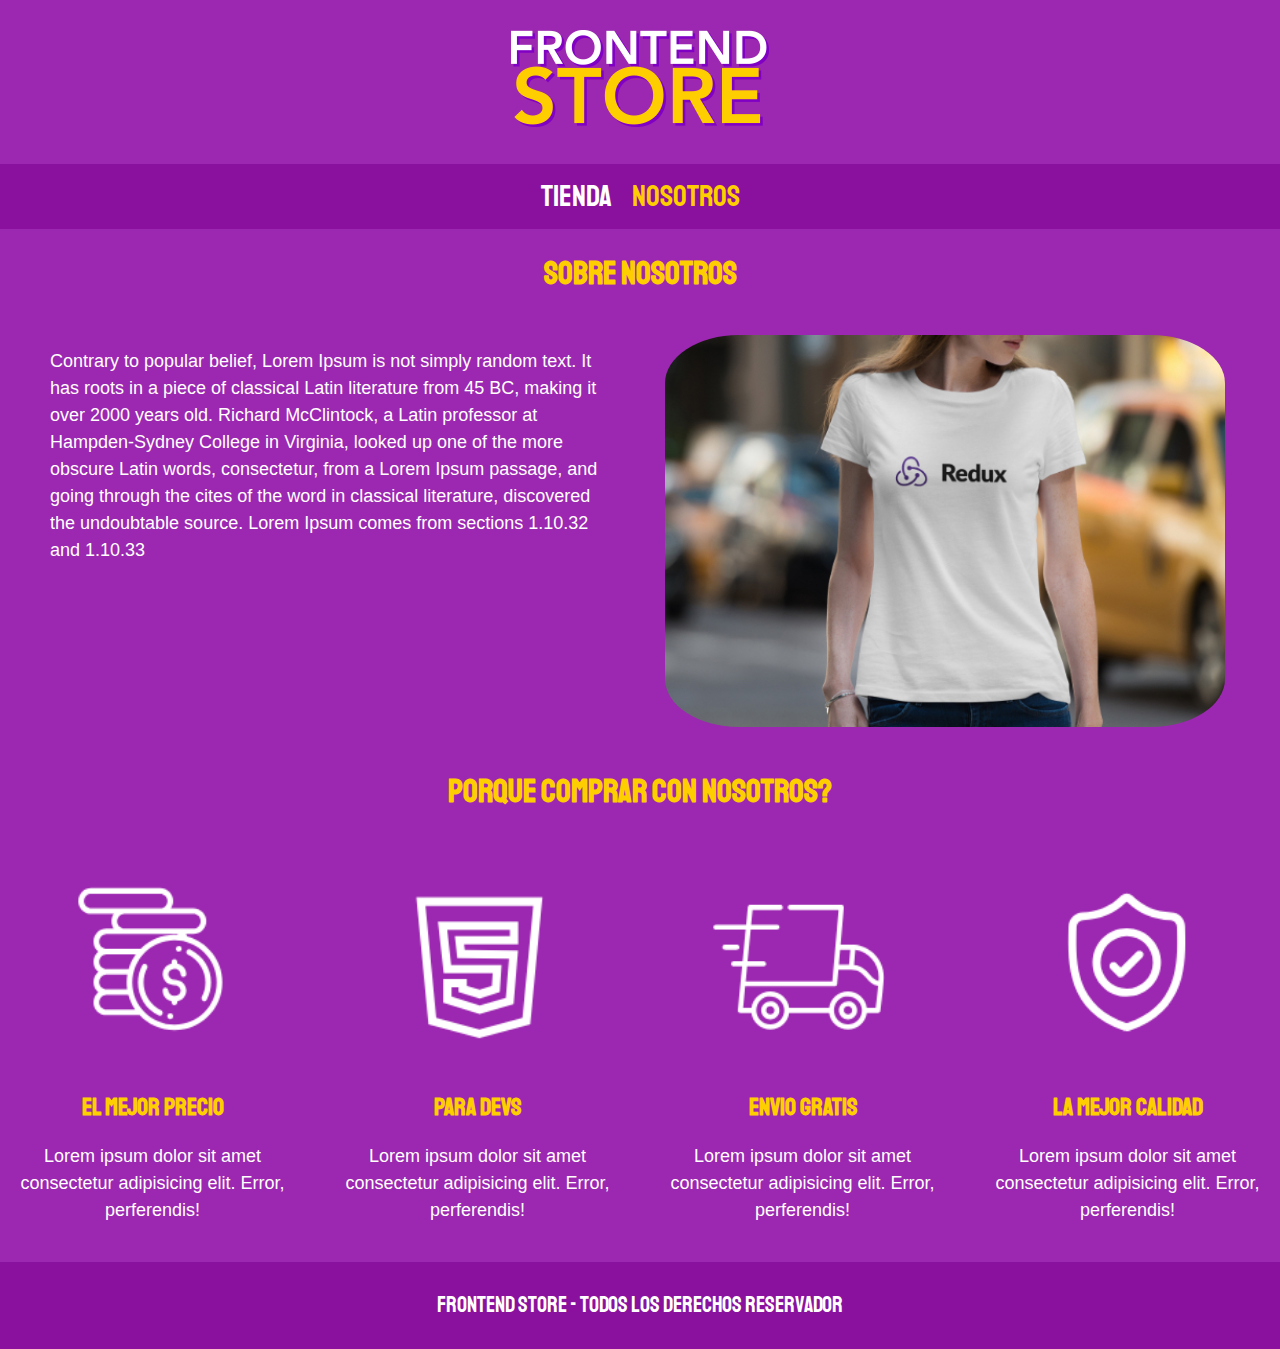
==== Nosotros.html @ 3f392954 "first commit" ====
<!DOCTYPE html>
<html lang="en">

<head>
    <meta charset="UTF-8">
    <meta name="viewport" content="width=device-width, initial-scale=1.0">
    <link rel="preconnect" href="https://fonts.googleapis.com">
    <link rel="preconnect" href="https://fonts.gstatic.com" crossorigin>
    <link href="https://fonts.googleapis.com/css2?family=Staatliches&display=swap" rel="stylesheet">
    <link rel="stylesheet" href="css/styles.css">
    <link rel="stylesheet" href="css/normalize.css">
    <title>Nosotros</title>
</head>

<body>
    <header class="header">
        <a href="index.html">
            <img class="header__logo" src="img/logo.png" alt="Logotipo">
        </a>
    </header>
    <nav class="navegacion">
        <a class="navegacion__enlace " href="index.html">Tienda</a>
        <a class="navegacion__enlace navegacion__enlace--activo" href="Nosotros.html">Nosotros</a>
    </nav>
    <main class="contenedor">
        <h1> Sobre Nosotros</h1>
        <div class="nosotros">
            <div class="nosotros__contenido">
                <p>Contrary to popular belief, Lorem Ipsum is not simply random text.
                    It has roots in a piece of classical Latin literature from 45 BC, making it
                    over 2000 years old. Richard McClintock, a Latin professor at Hampden-Sydney
                    College in Virginia, looked up one of the more obscure Latin words, consectetur,
                    from a Lorem Ipsum passage, and going through the cites of the word in classical
                    literature, discovered the undoubtable source. Lorem Ipsum comes from
                    sections 1.10.32 and 1.10.33 </p>
            </div>
            <img class="nosotros__imagen" src="img/nosotros.jpg" alt="imagen nosotros">
        </div>
    </main>
    <section class="contenedor__comprar">
        <h2 class="compra__titulo">Porque comprar con nosotros?</h2>

        <div class="bloques">
            <div class="bloque">
                <img class="bloque__imagen"  src="img/icono_1.png" alt="porque comprar">
                <h3 class="bloque__titulo">El mejor Precio</h3>
                <p>Lorem ipsum dolor sit amet consectetur adipisicing elit. Error, perferendis!</p>
            </div> <!--bloque-->
            <div class="bloque">
                <img class="bloque__imagen" src="img/icono_2.png" alt="porque comprar">
                <h3 class="bloque__titulo">Para Devs</h3>
                <p>Lorem ipsum dolor sit amet consectetur adipisicing elit. Error, perferendis!</p>
            </div> <!--bloque-->
            <div class="bloque">
                <img class="bloque__imagen" src="img/icono_3.png" alt="porque comprar">
                <h3 class="bloque__titulo">Envio gratis</h3>
                <p>Lorem ipsum dolor sit amet consectetur adipisicing elit. Error, perferendis!</p>
            </div> <!--bloque-->
            <div class="bloque">
                <img class="bloque__imagen" src="img/icono_4.png" alt="porque comprar">
                <h3 class="bloque__titulo">La mejor calidad</h3>
                <p>Lorem ipsum dolor sit amet consectetur adipisicing elit. Error, perferendis!</p>
            </div> <!--bloque-->
        </div>
    </section>
    <footer class="footer">
        <p class="footer__text">FrontEnd Store - Todos los derechos reservador</p>
    </footer>

</body>

</html>
---- css/styles.css ----
:root {
    --primario: #9c27b0;
    --primarioOscuro: #89119D;
    --secundario: #FFCE00;
    --secundarioOscuro: rgb(233, 287, 2);
    --blanco: #FFFF;
    --negro: #000;

    --fuentePrincipal: 'Staatliches', cursive;

}

html {
    box-sizing: border-box;
    font-size: 62.5%;
}

*,
*::before,
*,
::after {
    box-sizing: inherit;
}
/**globales**/

body{
    background-color: var(--primario);
    font-size: 1.6rem;
    line-height: 1.5;
}
p{
    font-size: 1.8rem;
    font-family: Arial, Helvetica, sans-serif;
    color: var(--blanco);
}
a{
    text-decoration: none;
}
img{
    max-width: 100%;
    width: 100%;
}
.contenedor{
    max-width: 120rem;
    margin: 0 auto;
}

h1,h2,h3{
    text-align: center;
    color: var(--secundario);
    font-family: var(--fuentePrincipal);
}
h1{
    font-size: 4rem;
}
h2{
    font-size: 3.2rem;
}
h3{
    font-size: 2.4rem;
}
.header{
    display: flex;
    justify-content: center;
}
.header__logo{
margin: 3rem 0;
}
/**footer**/
.footer{
 background-color: var(--primarioOscuro);
 padding: 0.5rem 0;
 margin-top: 2rem;
  
}
.footer__text{
    font-family: var(--fuentePrincipal);
    text-align: center;
    font-size: 2.2rem;
}
/**navegacion**/
.navegacion{
 background-color: var(--primarioOscuro);
 padding: 1rem 0;
 display: flex;
 justify-content: center;
 gap: 2rem;

}
.navegacion__enlace{
    font-family: var(--fuentePrincipal);
    color: var(--blanco);
    font-size: 3rem;

}

.navegacion__enlace--activo,
.navegacion__enlace:hover{
   color: var(--secundario);
}
/**grid**/
.grid{
    display: grid;
    grid-template-columns: repeat(2, 1fr);
    gap: 2rem;
}
@media (min-width: 768px) {
  .grid{
    grid-template-columns: repeat(3, 1fr);
    
  }
}



.productos{
 background-color: var(--primarioOscuro);
 padding: 1rem;

}
.producto__imagen{
 width: 100%;

}
.producto__informacion{

}
.producto__nombre{
 font-size: 4rem;

}
.producto__precio{
 font-size: 2.8rem;
 color: var(--secundario);
 

}
.producto__nombre,
.producto__precio {
    font-family: var(--fuentePrincipal);
    margin: 1rem 0;
    text-align: center;
    line-height: 1.2;
}

/**graficos*/
.grafico{
 min-width: 30rem;
 background-repeat: no-repeat;
 background-size: cover ;
 grid-column: 1 / 3;
}
.grafico--camisas{
 grid-row: 2 / 3;
 background-image: url(../img/grafico1.jpg);
}
.grafico--node{
 background-image: url(../img/grafico2.jpg);
 grid-row: 8 / 9;
}
@media (min-width: 768px) {
    .grafico--node{
        grid-row: 5 / 6;
        grid-column: 2 / 4;
       }
}
/** nosotros**/
.nosotros{
 display: grid;
 grid-template-rows:repeat(2,auto) ;


}
@media (min-width: 768px) {
    .nosotros{
        display: grid;
        grid-template-columns: repeat(2, 1fr);
        column-gap: 2rem;
    }
}

.nosotros__imagen{
 grid-row: 1/2;
 padding: 1.5rem ;
 border-radius: 15%;
 
}
@media (min-width: 768px) {
  .nosotros__imagen{
    grid-column: 2/3;
    
  }
}
@media (min-width: 768px) {
    .nosotros__contenido{
        padding-left: 5rem;
    }
}
.nosotros__contenido{
    padding: 1rem;
}

.bloques{
    display: grid;
    grid-template-columns: repeat(2, 1fr);
    gap: 2rem;
}
@media (min-width: 768px) {
    .bloques{
        display: grid;
        grid-template-columns: repeat(4, 1fr);
       
    }
}
.bloque{
    text-align: center;
}
.bloque__titulo{
    margin: 0;
}
@media (min-width: 768px) {
  .camisa{
    display: grid;
    grid-template-columns: repeat(2, 1fr);
    column-gap: 2rem ;
  }
}
.camisa__imagen{
    padding: 1rem;
}
.formulario{
 text-align: center;
 margin: 1rem;
    
}
@media (min-width: 768px) {
    .formulario{
        display: grid;
        grid-template-columns: repeat(2, 1fr);
        gap: 2rem;
        padding: 1rem;
    
    }
}

.formulario__campo{
    border: 1rem solid var(--primarioOscuro);
    background-color: transparent;
    color: var(--blanco);
    font-size: 2rem;
    font-family: Arial, Helvetica, sans-serif;
    padding: 1rem;
    appearance: none;
}
.formulario__submit{
    background-color: var(--secundario);
    border: none;
    font-size: 2rem;
    font-family: var(--fuentePrincipal);
    padding: 2rem;
    transition: backgrount-color 5s ease;
    grid-column: 1/3;
}
.formulario__submit:hover{
    cursor: pointer;
    background-color: var(--secundarioOscuro);
}
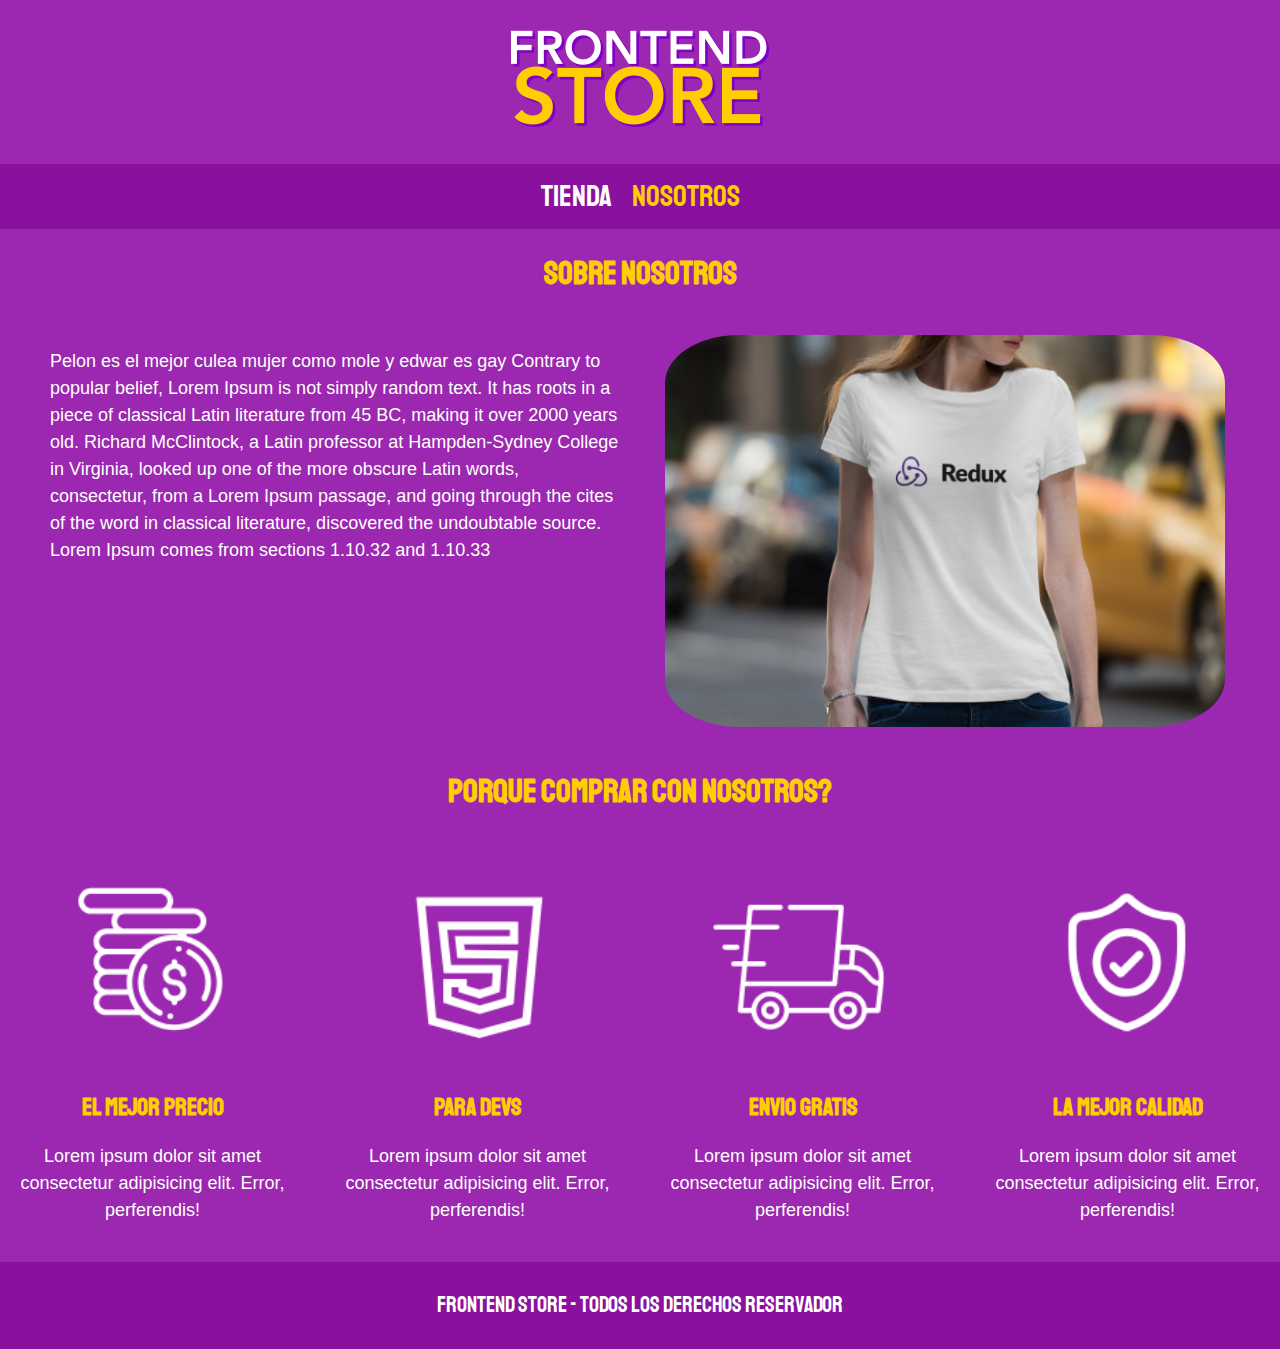
==== commit 3dff850d: "cambio" ====
--- a/Nosotros.html
+++ b/Nosotros.html
@@ -26,7 +26,8 @@
         <h1> Sobre Nosotros</h1>
         <div class="nosotros">
             <div class="nosotros__contenido">
-                <p>Contrary to popular belief, Lorem Ipsum is not simply random text.
+                <p> Pelon es el mejor culea mujer como mole y edwar es gay
+                    Contrary to popular belief, Lorem Ipsum is not simply random text.
                     It has roots in a piece of classical Latin literature from 45 BC, making it
                     over 2000 years old. Richard McClintock, a Latin professor at Hampden-Sydney
                     College in Virginia, looked up one of the more obscure Latin words, consectetur,
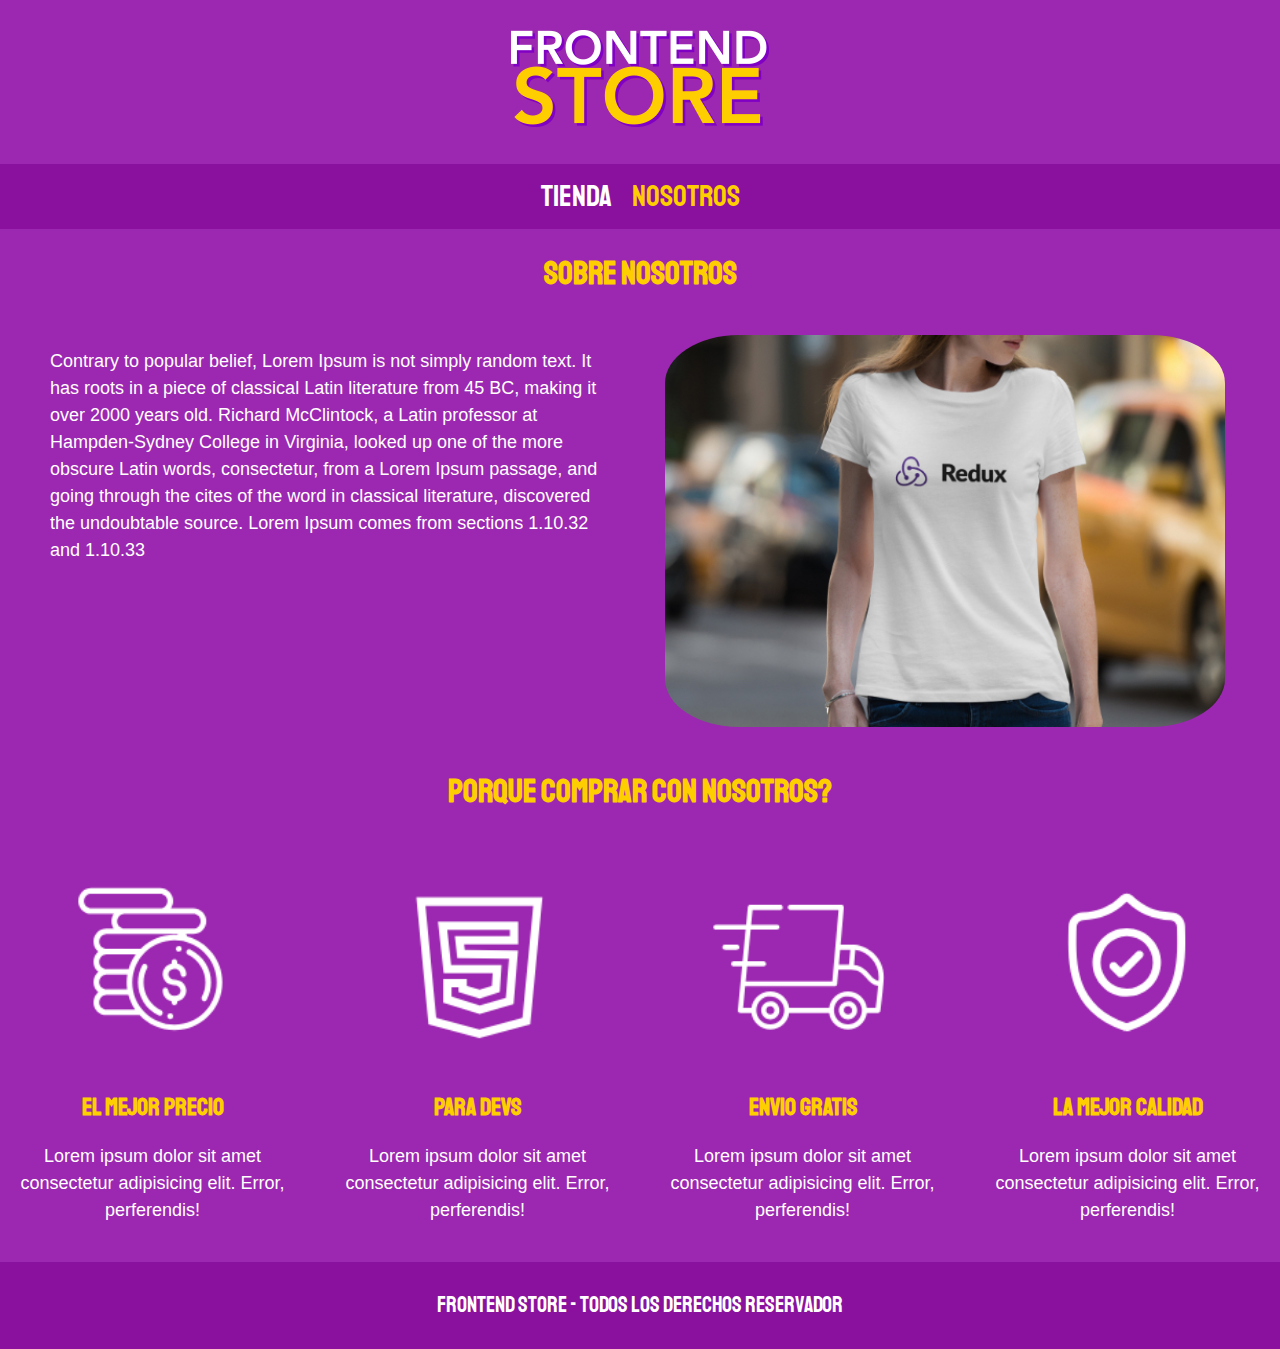
==== commit 2a25bd23: "Cambio oficial" ====
--- a/Nosotros.html
+++ b/Nosotros.html
@@ -26,7 +26,7 @@
         <h1> Sobre Nosotros</h1>
         <div class="nosotros">
             <div class="nosotros__contenido">
-                <p> Pelon es el mejor culea mujer como mole y edwar es gay
+                <p> 
                     Contrary to popular belief, Lorem Ipsum is not simply random text.
                     It has roots in a piece of classical Latin literature from 45 BC, making it
                     over 2000 years old. Richard McClintock, a Latin professor at Hampden-Sydney
